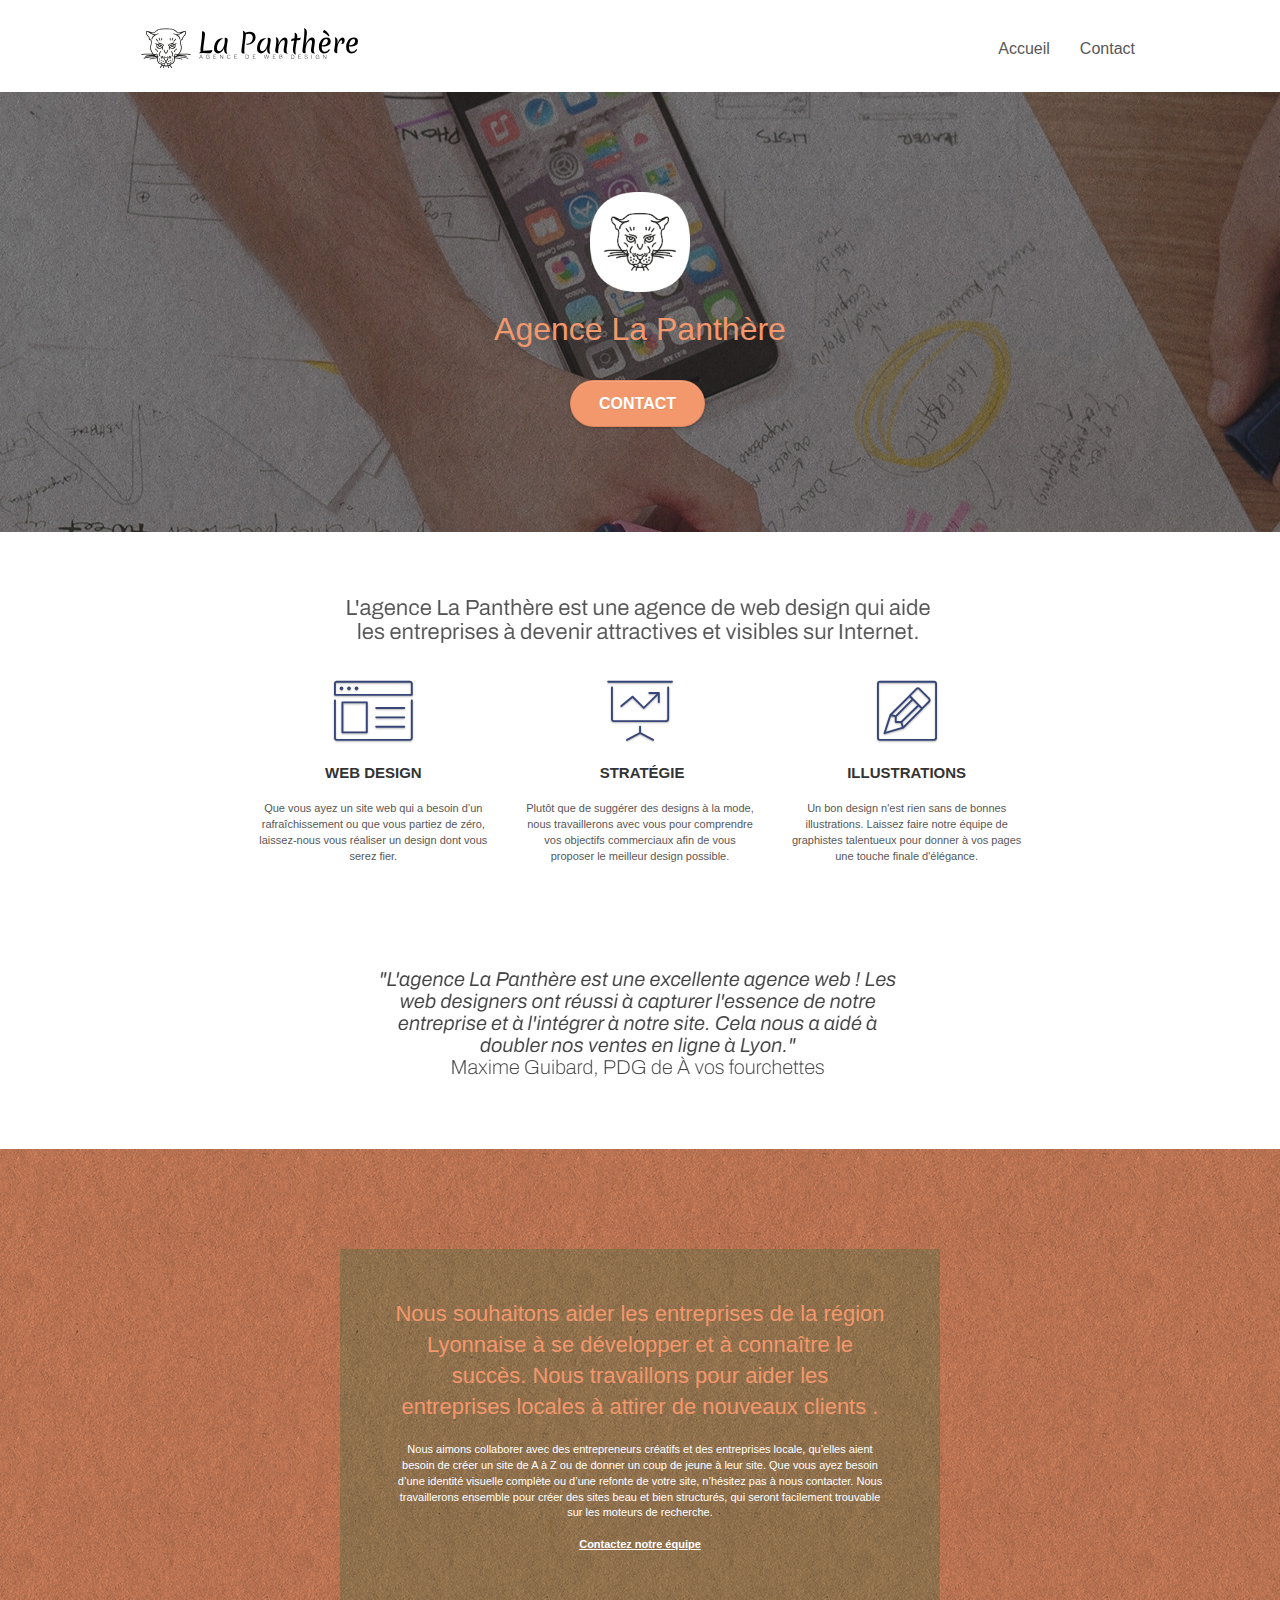
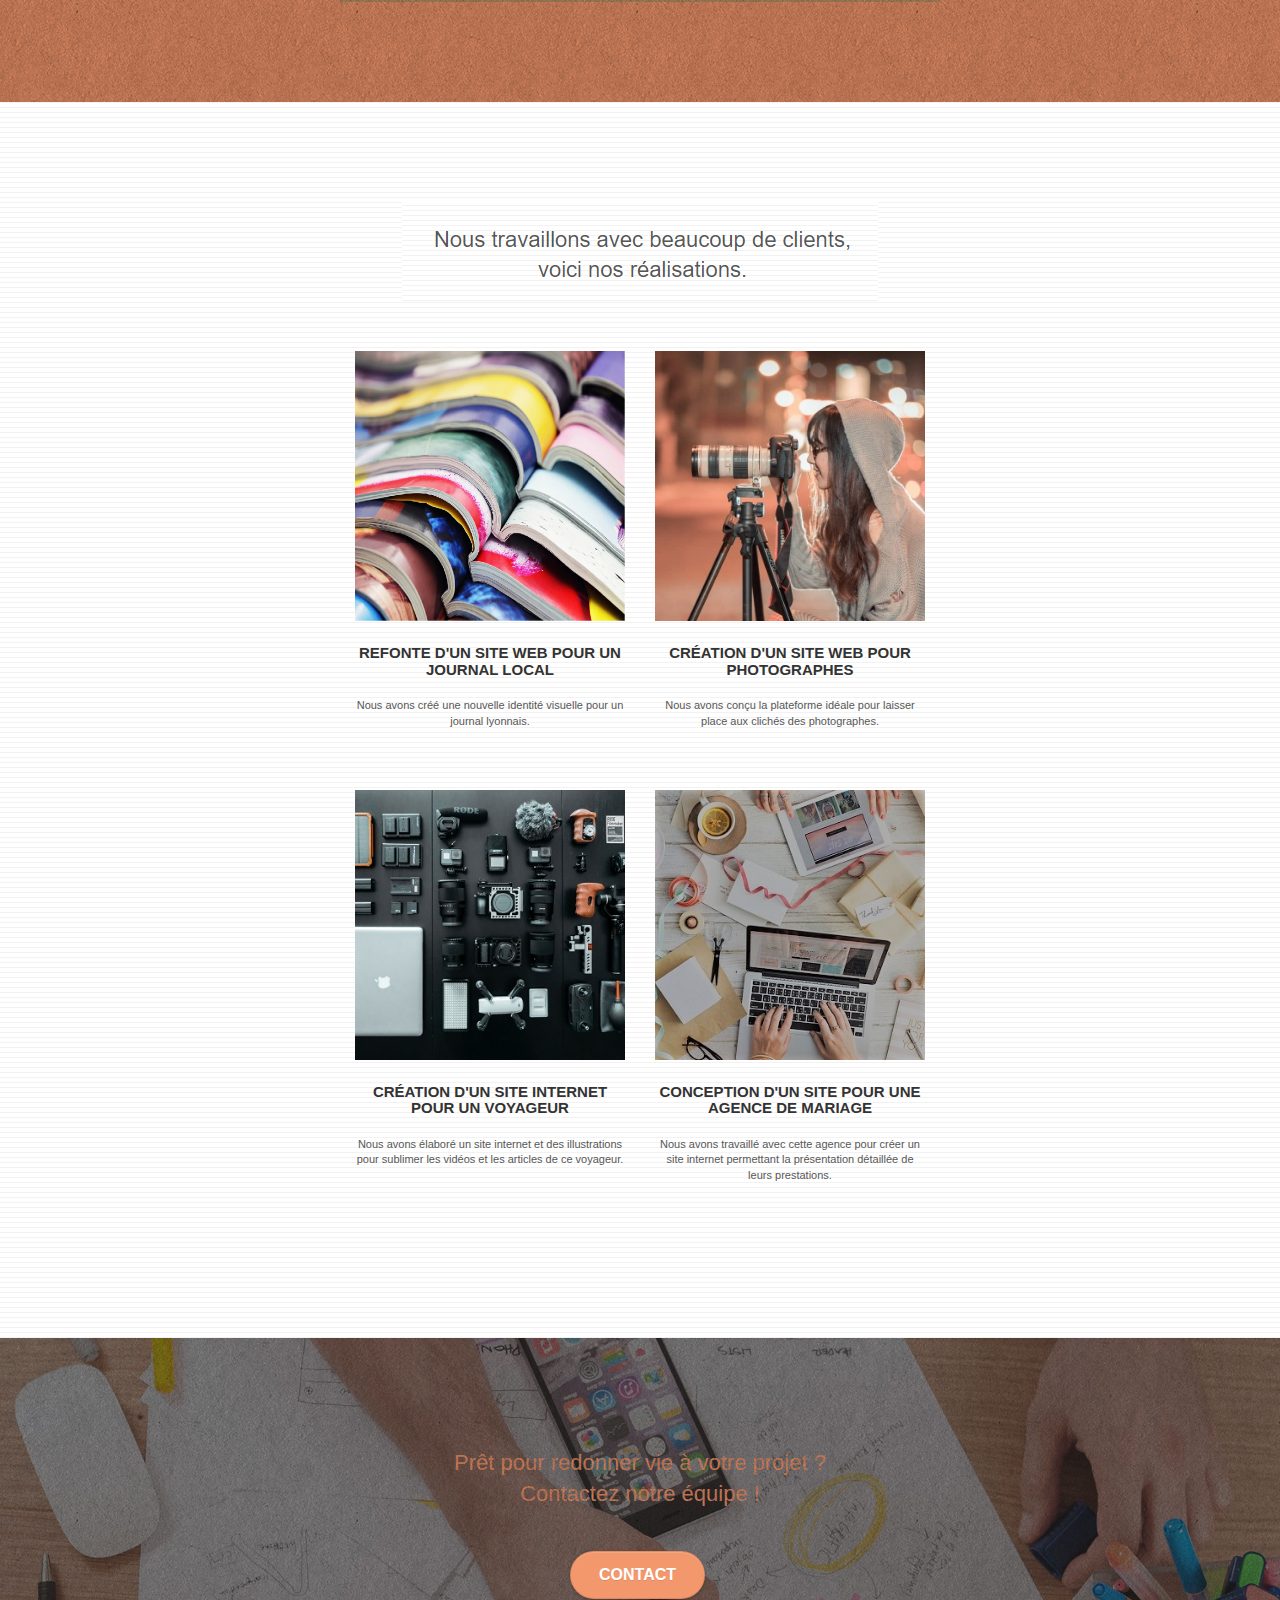
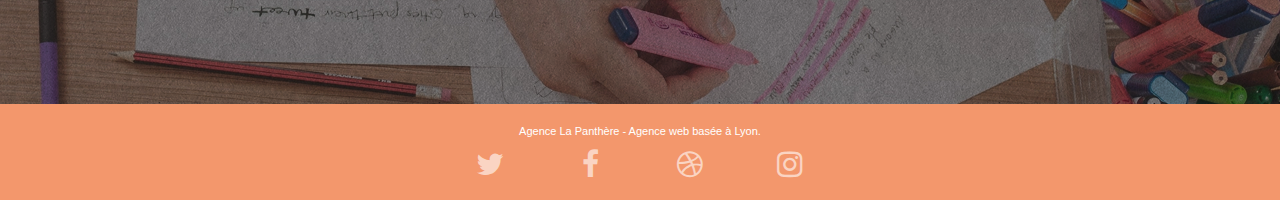
==== index.html @ 6e057560 "modification description des images" ====
<!doctype html>
<html lang="fr">
<head>
    <meta charset="utf-8">
    <meta name="description" content="La Panthère - Agence web design">
    <meta name="viewport" content="width=device-width, initial-scale=1.0, viewport-fit=cover">
    <link rel="shortcut icon" type="image/png" href="favicon.jpg">
    
	<link rel="stylesheet" type="text/css" href="./css/bootstrap.css">
	<link rel="stylesheet" type="text/css" href="style.css">
	<link rel="stylesheet" type="text/css" href="./css/font-awesome.css">
	<link rel="stylesheet" type="text/css" href="./css/et-line.css">
	
    
	<script src="./js/jquery-2.1.0.js"></script>
	<script src="./js/bootstrap.js"></script>
	<script src="./js/blocs.js"></script>
	<script src="./js/jquery.touchSwipe.js" defer></script>
	<script src="./js/gmaps.js"></script>

    <title>La Panthère</title>

    
<!-- Analytics -->
<meta name="google-site-verification" content="qPGaTApf_vykGHBggyixFGmGZFkZ1mW9RY3mdqtDeWs" />
<!-- Analytics END -->
    
</head>
<body>
<!-- Principal conteneur -->
<div class="page-container">
    
<!-- bloc-0 -->
<div class="bloc bgc-white l-bloc " id="bloc-0">
	<div class="container bloc-sm">

		<nav class="navbar row">
			<div class="navbar-header">
				<a class="navbar-brand" href="index.html"><img src="img/agence-la-panthere-monochrome.svg" alt="logo de l'agence" height="40" /></a>
				<button id="nav-toggle" type="button" class="ui-navbar-toggle navbar-toggle" data-toggle="collapse" data-target=".navbar-1">
					<span class="sr-only">Toggle navigation</span><span class="icon-bar"></span><span class="icon-bar"></span><span class="icon-bar"></span>
				</button>
			</div>
			<div class="collapse navbar-collapse navbar-1 special-dropdown-nav">
				<ul class="site-navigation nav navbar-nav">
					<li>
						<a href="index.html">Accueil</a>
					</li>
					<li>
						<a href="page2.html">Contact</a>
					</li>
				</ul>
			</div>
		</nav>
	</div>
</div>
<!-- bloc-0 END -->

<!-- bloc-1-presentation -->
<div class="bloc bgc-dark-slate-blue bg-banniere d-bloc bg-t-edge bloc-bg-texture texture-paper b-parallax" id="bloc-1-hero">
	<div class="container bloc-lg">
		<div class="row tight-width-whitespace">
			<div class="col-sm-12">
				<img src="img/logo.png" class="center-block image-resize-mode" width="100" alt="logo de l'entreprise" />
				<h1 class="text-center hero-bloc-text tc-white ">
					Agence La Panthère
				</h1>
				<div class="text-center">
					<a href="page2.html" class="btn btn-lg btn-clean btn-rd cta-hero btn-atomic-tangerine" id="cta-hero">Contact</a>
				</div>
			</div>
		</div>
	</div>
</div>
<!-- bloc-1-presentation END -->

<!-- bloc-2-services -->
<div class="bloc bgc-white l-bloc" id="bloc-2-services">
	<div class="container bloc-md">
		<div class="row">
			<div class="col-sm-12 text-center">
				<img alt="titre de l'entreprise" src="img/title.png" />
			</div>
		</div>
		<div class="row voffset-lg med-width-whitespace">
			<div class="col-sm-4">
				<div class="text-center">
					<span class="et-icon-browser sm-shadow icon-dark-slate-blue icons icon-lg"></span>
				</div>
				<h3 class="mg-md text-center">
					Web design
				</h3>
				<p class="text-center ">
					Que vous ayez un site web qui a besoin d&rsquo;un rafraîchissement ou que vous partiez de zéro, laissez-nous vous réaliser un design dont vous serez fier.
				</p>
			</div>
			<div class="col-sm-4">
				<div class="text-center">
					<span class="et-icon-presentation sm-shadow icon-dark-slate-blue icons icon-lg"></span>
				</div>
				<h3 class="mg-md text-center">
					&nbsp;Stratégie
				</h3>
				<p class="text-center ">
					Plutôt que de suggérer des designs à la mode, nous travaillerons avec vous pour comprendre vos objectifs commerciaux afin de vous proposer le meilleur design possible.<br>
				</p>
			</div>
			<div class="col-sm-4">
				<div class="text-center">
					<span class="et-icon-edit sm-shadow icon-dark-slate-blue icons icon-lg"></span>
				</div>
				<h3 class="mg-md text-center">
					Illustrations
				</h3>
				<p class="text-center ">
					Un bon design n'est rien sans de bonnes illustrations. Laissez faire notre équipe de graphistes talentueux pour donner à vos pages une touche finale d'élégance.
				</p>
			</div>
		</div>
		<div class="row voffset-lg voffset">
			<div class="col-xs-12 col-md-8 col-md-offset-2 text-center">
				<img alt="une citation qui décrit la boite" src="img/citation.png" />

			</div>
		</div>
	</div>
</div>
<!-- bloc-2-services END -->

<!-- bloc-3-what-i-do -->
<div class="bloc tc-white bgc-atomic-tangerine bg-presentation d-bloc bloc-bg-texture texture-paper b-parallax" id="bloc-3-what-i-do">
	<div class="container bloc-lg">
		<div class="row tight-width-whitespace black-background">
			<div class="col-sm-12">
				<h2 class="mg-md text-center tc-white">
					Nous souhaitons aider les entreprises de la région Lyonnaise à se développer et à connaître le succès. Nous travaillons pour aider les entreprises locales à attirer de nouveaux clients .<br>
				</h2>
				<p class="text-center white">
					Nous aimons collaborer avec des entrepreneurs créatifs et des entreprises locale, qu’elles aient besoin de créer un site de A à Z ou de donner un coup de jeune à leur site. Que vous ayez besoin d’une identité visuelle complète ou d’une refonte de votre site, n’hésitez pas à nous contacter. Nous travaillerons ensemble pour créer des sites beau et bien structurés, qui seront facilement trouvable sur les moteurs de recherche. <br><br><a class="ltc-white bold-link" href="page2.html">Contactez notre équipe</a><br>
				</p>
			</div>
		</div>
	</div>
</div>
<!-- bloc-3-what-i-do END -->

<!-- bloc-4-portfolio -->
<div class="bloc bgc-white bg-lines-h2-bg bg-repeat l-bloc" id="bloc-4-portfolio">
	<div class="container bloc-lg">
		<div class="row">
			<div class="col-sm-12 text-center">
				<img alt="agence web, agence web paris, web design paris, stratégie web" src="img/title2.png" />
			</div>
		</div>
		<div class="row tight-width-whitespace portfolio-row">
			<div class="col-sm-6">
				<a href="#" data-lightbox="img/1.webp" data-gallery-id="gallery-1" data-caption="Refonte d'un site web pour un journal local" data-frame="snapshot-lb"><img src="img/1.webp" alt="refonte site web pour un journal" class="img-responsive portfolio-thumb" /></a>
				<h3 class="mg-md text-center">
					Refonte d'un site web pour un journal local
				</h3>
				<p class="text-center">
					Nous avons créé une nouvelle identité visuelle pour un journal lyonnais.
				</p>
			</div>
			<div class="col-sm-6">
				<a href="#" data-lightbox="img/2.webp" data-gallery-id="gallery-1" data-caption="Création d'un site web pour photographes" data-frame="snapshot-lb"><img src="img/2.webp" class="img-responsive portfolio-thumb" alt="Création d'un site web pour photographes" /></a>
				<h3 class="mg-md text-center">
					Création d'un site web pour photographes
				</h3>
				<p class="text-center">
					Nous avons conçu la plateforme idéale pour laisser place aux clichés des photographes.
				</p>
			</div>
		</div>
		<div class="row tight-width-whitespace portfolio-row">
			<div class="col-sm-6">
				<a href="#" data-lightbox="img/3.webp" data-gallery-id="gallery-1" data-caption="Création d'un site internet pour un voyageur" data-frame="snapshot-lb"><img src="img/3.webp" class="img-responsive portfolio-thumb" alt="Création d'un site web pour voyageur"/></a>
				<h3 class="mg-md text-center">
					Création d'un site internet pour un voyageur
				</h3>
				<p class="text-center">
					Nous avons élaboré un site internet et des illustrations pour sublimer les vidéos et les articles de ce voyageur.
				</p>
			</div>
			<div class="col-sm-6">
				<a href="#" data-lightbox="img/4.webp" data-gallery-id="gallery-1" data-caption="Conception d'un site pour une agence de mariage" data-frame="snapshot-lb"><img src="img/4.webp" class="img-responsive portfolio-thumb" alt="Création d'un site web pour agence de mariage" /></a>
				<h3 class="mg-md text-center">
					Conception d'un site pour une agence de mariage
				</h3>
				<p class="text-center">
					Nous avons travaillé avec cette agence pour créer un site internet permettant la présentation détaillée de leurs prestations.
				</p>
			</div>
		</div>
	</div>
</div>
<!-- bloc-4-portfolio END -->

<!-- bloc-5-cta -->
<div class="bloc bgc-dark-slate-blue bg-banniere d-bloc bloc-bg-texture texture-paper" id="bloc-5-cta">
	<div class="container bloc-lg">
		<div class="row">
			<h2 class="mg-md text-center tc-white">
				Prêt pour redonner vie à votre projet ?<br>Contactez notre équipe !
			</h2>
			<div class="col-sm-12 text-center">
				<a href="page2.html" class="btn btn-atomic-tangerine btn-clean btn-rd btn-lg cta-hero">Contact</a>
			</div>
		</div>
	</div>
</div>
<!-- bloc-5-cta END -->

<!-- Footer - bloc-8 -->
<div class="bloc bgc-atomic-tangerine d-bloc" id="bloc-8">
	<div class="container bloc-sm">
		<div class="row">
			<div class="col-sm-12">
				<p class="text-center white">
					Agence La Panthère - Agence web basée à Lyon.<br>
				</p>
				<div class="row row-no-gutters social">
					<div class="col-sm-3">
						<div class="text-center">
							<a class="social" href="https://www.twitter.com"><span class="fa fa-twitter icon-md"></span></a>
						</div>
					</div>
					<div class="col-sm-3">
						<div class="text-center">
							<a class="social" href="https://www.facebook.com/"><span class="fa fa-facebook icon-md"></span></a>
						</div>
					</div>
					<div class="col-sm-3">
						<div class="text-center">
							<a class="social" href="https://dribbble.com/"><span class="fa fa-dribbble icon-md"></span></a>
						</div>
					</div>
					<div class="col-sm-3">
						<div class="text-center">
							<a class="social" href="https://www.instagram.com/"><span class="fa fa-instagram icon-md"></span></a>
						</div>
					</div>
				</div>
			</div>
		</div>
	</div>
</div>
<!-- Footer - bloc-8 END -->

</div>
<!-- Principal conteneur END -->
    

</body>
</html>
---- style.css ----
body {
    margin: 0;
    padding: 0;
    background: #FFF;
    overflow-x: hidden;
    -webkit-font-smoothing: antialiased;
    -moz-osx-font-smoothing: grayscale;
}

a,
button {
    transition: all .3s ease-in-out;
    outline: none!important;
}

a:hover {
    text-decoration: none;
    cursor: pointer;
}

#page-loading-blocs-notifaction {
    position: fixed;
    top: 0;
    bottom: 0;
    width: 100%;
    z-index: 100000;
    background: #FFFFFF url("img/pageload-spinner.gif") no-repeat center center;
}

.bloc {
    width: 100%;
    clear: both;
    background: 50% 50% no-repeat;
    padding: 0 50px;
    -webkit-background-size: cover;
    -moz-background-size: cover;
    -o-background-size: cover;
    background-size: cover;
    position: relative;
}

.bloc .container {
    padding-left: 0;
    padding-right: 0;
}

.bloc-lg {
    padding: 100px 50px;
}

.bloc-md {
    padding: 50px;
}

.bloc-sm {
    padding: 20px 50px;
}

.bg-center,
.bg-l-edge,
.bg-r-edge,
.bg-t-edge,
.bg-b-edge,
.bg-tl-edge,
.bg-bl-edge,
.bg-tr-edge,
.bg-br-edge,
.bg-repeat {
    -webkit-background-size: auto!important;
    -moz-background-size: auto!important;
    -o-background-size: auto!important;
    background-size: auto!important;
}

.bg-repeat {
    background: repeat;
}

.bg-t-edge {
    background: top no-repeat;
}

.bloc-bg-texture::before {
    content: "";
    background-size: 2px 2px;
    position: absolute;
    top: 0;
    bottom: 0;
    left: 0;
    right: 0;
}

.texture-paper::before {
    background: url("img/texture-paper.png");
    background-size: 280px 280px;
}

.b-parallax {
    background-attachment: fixed;
}

.d-bloc {
    color: rgba(255, 255, 255, .7);
}

.d-bloc button:hover {
    color: rgba(255, 255, 255, .9);
}

.d-bloc .icon-round,
.d-bloc .icon-square,
.d-bloc .icon-rounded,
.d-bloc .icon-semi-rounded-a,
.d-bloc .icon-semi-rounded-b {
    border-color: rgba(255, 255, 255, .9);
}

.d-bloc .divider-h span {
    border-color: rgba(255, 255, 255, .2);
}

.d-bloc .a-btn,
.d-bloc .navbar a,
.d-bloc .navbar-brand,
.d-bloc a .icon-sm,
.d-bloc a .icon-md,
.d-bloc a .icon-lg,
.d-bloc a .icon-xl,
.d-bloc h1 a,
.d-bloc h2 a,
.d-bloc h3 a,
.d-bloc h4 a,
.d-bloc h5 a,
.d-bloc h6 a,
.d-bloc p a {
    color: rgba(255, 255, 255, .6);
}

.d-bloc .a-btn:hover,
.d-bloc .navbar a:hover,
.d-bloc .navbar-brand:hover,
.d-bloc a:hover .icon-sm,
.d-bloc a:hover .icon-md,
.d-bloc a:hover .icon-lg,
.d-bloc a:hover .icon-xl,
.d-bloc h1 a:hover,
.d-bloc h2 a:hover,
.d-bloc h3 a:hover,
.d-bloc h4 a:hover,
.d-bloc h5 a:hover,
.d-bloc h6 a:hover,
.d-bloc p a:hover {
    color: rgba(255, 255, 255, 1);
}

.d-bloc .navbar-toggle .icon-bar {
    background: rgba(255, 255, 255, 1);
}

.d-bloc .btn-wire,
.d-bloc .btn-wire:hover {
    color: rgba(255, 255, 255, 1);
    border-color: rgba(255, 255, 255, 1);
}

.d-bloc .panel {
    color: rgba(0, 0, 0, .5);
}

.d-bloc .panel button:hover {
    color: rgba(0, 0, 0, .7);
}

.d-bloc .panel icon {
    border-color: rgba(0, 0, 0, .7);
}

.d-bloc .panel .divider-h span {
    border-color: rgba(0, 0, 0, .1);
}

.d-bloc .panel .a-btn {
    color: rgba(0, 0, 0, .6);
}

.d-bloc .panel .a-btn:hover {
    color: rgba(0, 0, 0, 1);
}

.d-bloc .panel .btn-wire,
.d-bloc .panel .btn-wire:hover {
    color: rgba(0, 0, 0, .7);
    border-color: rgba(0, 0, 0, .3);
}

.d-bloc .panel,
.l-bloc {
    color: rgba(0, 0, 0, .5);
}

.d-bloc .panel button:hover,
.l-bloc button:hover {
    color: rgba(0, 0, 0, .7);
}

.l-bloc .icon-round,
.l-bloc .icon-square,
.l-bloc .icon-rounded,
.l-bloc .icon-semi-rounded-a,
.l-bloc .icon-semi-rounded-b {
    border-color: rgba(0, 0, 0, .7);
}

.d-bloc .panel .divider-h span,
.l-bloc .divider-h span {
    border-color: rgba(0, 0, 0, .1);
}

.d-bloc .panel .a-btn,
.l-bloc .a-btn,
.l-bloc .navbar a,
.l-bloc .navbar-brand,
.l-bloc a .icon-sm,
.l-bloc a .icon-md,
.l-bloc a .icon-lg,
.l-bloc a .icon-xl,
.l-bloc h1 a,
.l-bloc h2 a,
.l-bloc h3 a,
.l-bloc h4 a,
.l-bloc h5 a,
.l-bloc h6 a,
.l-bloc p a {
    color: rgba(0, 0, 0, .6);
}

.d-bloc .panel .a-btn:hover,
.l-bloc .a-btn:hover,
.l-bloc .navbar a:hover,
.l-bloc .navbar-brand:hover,
.l-bloc a:hover .icon-sm,
.l-bloc a:hover .icon-md,
.l-bloc a:hover .icon-lg,
.l-bloc a:hover .icon-xl,
.l-bloc h1 a:hover,
.l-bloc h2 a:hover,
.l-bloc h3 a:hover,
.l-bloc h4 a:hover,
.l-bloc h5 a:hover,
.l-bloc h6 a:hover,
.l-bloc p a:hover {
    color: rgba(0, 0, 0, 1);
}

.l-bloc .navbar-toggle .icon-bar {
    color: rgba(0, 0, 0, .6);
}

.d-bloc .panel .btn-wire,
.d-bloc .panel .btn-wire:hover,
.l-bloc .btn-wire,
.l-bloc .btn-wire:hover {
    color: rgba(0, 0, 0, .7);
    border-color: rgba(0, 0, 0, .3);
}

.voffset {
    margin-top: 30px;
}

.voffset-lg {
    margin-top: 80px;
}

.row-no-gutters {
    margin-right: 0;
    margin-left: 0;
}

.row.row-no-gutters > [class^="col-"],
.row.row-no-gutters > [class*=" col-"] {
    padding-right: 0;
    padding-left: 0;
}

#bloc-1-hero h1 {
    font-size: 32px;
}

.navbar {
    margin-bottom: 0;
    z-index: 1;
}

.navbar-brand {
    height: auto;
    padding: 3px 15px;
    font-size: 25px;
    font-weight: normal;
    font-weight: 600;
    line-height: 44px;
}

.navbar-brand img {
    max-height: 200px;
    margin: 0 5px 0 0;
    display: inline;
}

.navbar-brand img[src$=svg] {
    min-width: 100px;
}

.nav-center .navbar-brand img {
    margin: 0;
}

.navbar .nav {
    padding-top: 2px;
    margin-right: -16px;
    float: right;
    z-index: 1;
}

.nav > li {
    float: left;
    margin-top: 4px;
    font-size: 16px;
}

.navbar-nav .open .dropdown-menu > li > a {
    text-align: inherit;
}

.nav > li a:hover,
.nav > li a:focus {
    background: transparent;
}

.navbar-toggle {
    margin: 10px 10px 0 0;
    border: 0px;
}

.navbar-toggle:hover {
    background: transparent!important;
}

.navbar-toggle .icon-bar {
    background-color: rgba(0, 0, 0, .5);
    width: 26px;
}

.nav-invert .navbar .nav {
    float: left;
}

.nav-invert .navbar-header,
.nav-invert .navbar-brand {
    float: right;
    position: relative;
    z-index: 2;
}

@media (min-width: 768px) {
    .site-navigation {
        position: absolute;
        top: 50%;
        right: 20px;
        transform: translate(0, -50%);
        -webkit-transform: translateY(-50%);
    }
    .nav > li .dropdown-menu a,
    .nav > li .dropdown-menu a:hover {
        color: #484848;
    }
    .nav-invert .site-navigation {
        left: 0;
        right: 0;
    }
    .nav-center {
        text-align: center;
    }
    .nav-center .navbar-header {
        width: 100%;
    }
    .nav-center .navbar-header,
    .nav-center .navbar-brand,
    .nav-center .nav > li {
        float: none;
        display: inline-block;
    }
    .nav-center .site-navigation {
        position: relative;
        width: 100%;
        right: 0;
        margin-right: 0px;
        margin-top: 20px;
    }
    .nav-center.mini-nav .navbar-toggle {
        float: none;
        margin: 10px auto 0;
    }
}

.nav > li > .dropdown a {
    background: none!important;
    display: block;
    padding: 14px 15px;
}

nav .caret {
    margin: 0 5px;
}

.dropdown-menu .dropdown-menu {
    top: -8px;
    left: 100%;
}

.dropdown-menu .dropmenu-flow-right {
    top: 100%;
    left: 0;
    margin-left: -1px;
    border-top-left-radius: 0;
    border-top-right-radius: 0;
}

.dropdown-menu .dropdown span {
    border: 4px solid black;
    border-top-color: transparent;
    border-right-color: transparent;
    border-bottom-color: transparent;
    margin: 6px -5px 0 0!important;
    float: right;
}

.mg-md {
    margin-top: 10px;
    margin-bottom: 20px;
}

.mg-lg {
    margin-top: 10px;
    margin-bottom: 40px;
}

.btn {
    margin: 0 5px 5px 0;
}

.btn.pull-right {
    margin: 0 0 5px 5px;
}

.btn-d,
.btn-d:hover,
.btn-d:focus {
    color: #FFF;
    background: rgba(0, 0, 0, .3);
}

button {
    outline: none!important;
}

.btn-rd {
    border-radius: 40px;
}

.btn-clean {
    border: 1px solid rgba(0, 0, 0, .08);
    border-bottom-color: rgba(0, 0, 0, .1);
    text-shadow: 0 1px 0 rgba(0, 0, 1, .1);
    box-shadow: 0 1px 3px rgba(0, 0, 1, .25), inset 0 1px 0 0 rgba(255, 255, 255, .15);
}

.icon-md {
    font-size: 30px!important;
}

.icon-lg {
    font-size: 60px!important;
}

.sm-shadow {
    text-shadow: 0 1px 2px rgba(0, 0, 0, .3);
}

.panel-sq,
.panel-sq .panel-heading,
.panel-sq .panel-footer {
    border-radius: 0;
}

.panel-rd {
    border-radius: 30px;
}

.panel-rd .panel-heading {
    border-radius: 29px 29px 0 0;
}

.panel-rd .panel-footer {
    border-radius: 0 0 29px 29px;
}

.form-control {
    border-color: rgba(0, 0, 0, .1);
    box-shadow: none;
}

.scrollToTop {
    width: 40px;
    height: 40px;
    position: fixed;
    bottom: 20px;
    right: 20px;
    opacity: 0;
    z-index: 500;
    transition: all .3s ease-in-out;
}

.scrollToTop span {
    margin-top: 6px;
}

.showScrollTop {
    font-size: 14px;
    opacity: 1;
}

a[data-lightbox] {
    position: relative;
    display: block;
    text-align: center;
}

a[data-lightbox]:hover::before {
    content: "+";
    font-family: "HelveticaNeue-Light", "Helvetica Neue Light", "Helvetica Neue", Helvetica, Arial;
    font-size: 32px;
    width: 50px;
    height: 50px;
    margin-left: -25px;
    border-radius: 50%;
    background: rgba(0, 0, 0, .6);
    color: #FFF;
    font-weight: 100;
    z-index: 1;
    position: absolute;
    top: 50%;
    transform: translateY(-50%);
    -webkit-transform: translateY(-50%);
}

a[data-lightbox]:hover img {
    opacity: 0.6;
    -webkit-animation-fill-mode: none;
    animation-fill-mode: none;
}

#lightbox-modal {
    display: flex;
    align-items: center;
}

#lightbox-modal .modal-dialog {
    width: 90%;
    max-width: 900px;
    margin: 0 auto 0;
}

#lightbox-modal .modal-dialog img {
    max-height: 90vh;
    margin: 0 auto;
}

.lightbox-caption {
    padding: 20px;
    color: #FFF;
    background: rgba(0, 0, 0, .5);
    position: absolute;
    left: 15px;
    right: 15px;
    bottom: 5px;
}

.close-lightbox {
    color: #FFF;
    font-size: 30px;
    position: absolute;
    top: 20px;
    right: 20px;
    z-index: 20;
    background: rgba(0, 0, 0, .5);
    border: none;
    line-height: 30px;
    padding: 0 9px 5px;
    opacity: 0.3;
}

.close-lightbox:hover,
.next-lightbox:hover,
.prev-lightbox:hover {
    opacity: 1.0;
    color: #FFF;
}

.next-lightbox,
.prev-lightbox {
    font-size: 20px;
    color: rgba(255, 255, 255, .9);
    background: rgba(0, 0, 0, .5);
    transition: all .2s ease-in-out;
    position: absolute;
    top: 45%;
    z-index: 1;
    opacity: 0.4;
}

.next-lightbox {
    padding: 6px 8px 1px 13px;
    right: 25px;
}

.prev-lightbox {
    padding: 6px 13px 1px 10px;
    left: 25px;
}

.snapshot-lb .modal-body {
    padding-bottom: 45px;
}

.snapshot-lb .lightbox-caption {
    padding: 0;
    color: rgba(0, 0, 0, .5);
    background: none;
}

h1,
h2,
h3,
h4,
h5,
h6,
p,
label,
.btn,
a {
    font-family: "helvetica";
    font-weight: 400;
    color: #575757!important;
}

.container {
    max-width: 1000px;
}

.hero-bloc-text {
    font-size: 38px;
}

.hero-bloc-text-sub {
    font-size: 36px;
}

.statement-bloc-text {
    line-height: 26px;
    font-style: italic;
    font-size: 20px;
    text-align: center;
    font-weight: lighter;
    max-width: 520px;
    margin: auto auto auto auto;
}

p {
    font-size: 11px;
}

.tight-width-whitespace {
    max-width: 600px;
    margin: auto auto auto auto;
}

.h1 {
    font-size: 20px;
    font-family: "Open Sans";
}

.cta-hero {
    margin-top: 22px;
    color: #FFFFFF!important;
    text-transform: uppercase;
    padding: 12px 28px 12px 28px;
    font-size: 16px;
    font-weight: 700;
}

.social {
    max-width: 400px;
    margin: auto auto auto auto;
}

h2 {
    font-size: 22px;
    line-height: 1.4em;
}

h3 {
    font-size: 15px;
    text-transform: uppercase;
    font-weight: 700;
    color: #333333!important;
}

.med-width-whitespace {
    max-width: 800px;
    margin: auto auto auto auto;
    box-shadow: 0px 0px 0px #000000;
}

h1 {
    color: #333333!important;
}

h4 {
    color: #333333!important;
}

.icons {
    margin-bottom: 14px;
    margin-top: 24px;
}

.white {
    color: #FFFFFF!important;
}

.portfolio-thumb {
    margin-bottom: 24px;
}

.portfolio-row {
    margin-bottom: 44px;
    margin-top: 50px;
}

.avatar {
    box-shadow: 0px 4px 9px rgba(0, 0, 0, 0.3);
}

.black-background {
    background-color: rgba(165, 147, 99, 0.7);
    padding: 40px 40px 40px 40px;
}

.bold-link {
    font-weight: 900;
    text-decoration: underline!important;
}

.bgc-white {
    background-color: #FFFFFF;
}

.bgc-dark-slate-blue {
    background-color: #364577;
}

.bgc-atomic-tangerine {
    background-color: #F3976C;
}

.tc-white {
    color: #F3976C!important;
}

.btn-atomic-tangerine {
    background: #F3976C;
    color: #FFFFFF!important;
}

.btn-atomic-tangerine:hover {
    background: #c27956!important;
    color: #FFFFFF!important;
}

.ltc-white {
    color: #FFFFFF!important;
}

.ltc-white:hover {
    color: #cccccc!important;
}

.ltc-atomic-tangerine {
    color: #F3976C!important;
}

.ltc-atomic-tangerine:hover {
    color: #c27956!important;
}

.icon-dark-slate-blue {
    color: #364577!important;
    border-color: #364577!important;
}

.bg-dots-bg {
    background-image: url("img/dots-bg.png");
}

.bg-lines-h2-bg {
    background-image: url("img/lines-h2-bg.png");
}

.bg-banniere {
    background-image: url("img/agence-la-panthere.webp");
}

.bg-presentation {
    background-image: url("img/image-de-presentation.webp");
}

@media (max-width: 1024px) {
    .bloc {
        padding-left: 20px;
        padding-right: 20px;
    }
    .bloc.full-width-bloc,
    .bloc-tile-2.full-width-bloc .container,
    .bloc-tile-3.full-width-bloc .container,
    .bloc-tile-4.full-width-bloc .container {
        padding-left: 0;
        padding-right: 0;
    }
}

@media (max-width: 992px) and (min-width: 768px) {
    .navbar .nav {
        max-width: 80%
    }
    .nav-center.navbar .nav {
        max-width: 100%
    }
}

@media only screen and (min-device-width: 768px) and (max-device-width: 1024px) and (orientation: landscape) {
    .b-parallax {
        background-attachment: scroll;
    }
}

@media only screen and (min-device-width: 1024px) and (max-device-width: 1366px) and (-webkit-min-device-pixel-ratio: 1.5) {
    .b-parallax {
        background-attachment: scroll;
    }
}

@media (max-width: 991px) {
    .container {
        width: 100%;
    }
    .b-parallax {
        background-attachment: scroll;
    }
    .page-container,
    #hero-bloc {
        overflow-x: hidden;
        position: relative;
    }
    .bloc {
        padding-left: constant(safe-area-inset-left);
        padding-right: constant(safe-area-inset-right);
    }
    .bloc-group,
    .bloc-group .bloc {
        display: block;
        width: 100%;
    }
    .bloc-fill-screen .fill-bloc-top-edge,
    .bloc-fill-screen .fill-bloc-bottom-edge {
        padding: 0 20px;
        padding-left: constant(safe-area-inset-left);
        padding-right: constant(safe-area-inset-right);
    }
}

@media (max-width: 767px) {
    .page-container {
        overflow-x: hidden;
        position: relative;
    }
    h1,
    h2,
    h3,
    h4,
    h5,
    h6,
    p,
    #disqus_thread {
        padding-left: 10px!important;
        padding-right: 10px!important;
    }
    .b-parallax {
        background-attachment: scroll;
    }
    .navbar .nav {
        padding-top: 0;
        border-top: 1px solid rgba(0, 0, 0, .2);
        float: none!important;
    }
    .navbar.row {
        margin-left: 0;
        margin-right: 0;
    }
    .site-navigation {
        position: inherit;
        transform: none;
        -webkit-transform: none;
        -ms-transform: none;
    }
    .nav > li {
        margin-top: 0;
        border-bottom: 1px solid rgba(0, 0, 0, .1);
        background: rgba(0, 0, 0, .05);
        text-align: left;
        padding-left: 15px;
        width: 100%;
    }
    .nav > li:hover {
        background: rgba(0, 0, 0, .08);
    }
    .dropdown .dropdown a .caret {
        float: none;
        margin: 5px 0 0 10px!important;
        border: 4px solid black;
        border-bottom-color: transparent;
        border-right-color: transparent;
        border-left-color: transparent;
    }
    #hero-bloc .navbar .nav {
        background: rgba(0, 0, 0, .8);
    }
    #hero-bloc .navbar .nav a {
        color: rgba(255, 255, 255, .6);
    }
    .hero {
        padding: 50px 0;
    }
    .hero-nav {
        left: -1px;
        right: -1px;
    }
    .navbar-collapse {
        padding: 0;
        overflow-x: hidden;
        -webkit-box-shadow: none;
        box-shadow: none;
    }
    .navbar-brand img {
        max-height: 40px;
        width: auto;
    }
    .nav-invert .navbar-header {
        float: none;
        width: 100%;
    }
    .nav-invert .navbar-toggle {
        float: left;
        margin-left: 10px;
    }
    .bloc {
        padding-left: 0;
        padding-right: 0;
    }
    .bloc-xxl,
    .bloc-xl,
    .bloc-lg {
        padding: 40px 0;
    }
    .bloc-sm,
    .bloc-md {
        padding-left: 0;
        padding-right: 0;
    }
    .bloc-tile-2 .container,
    .bloc-tile-3 .container,
    .bloc-tile-4 .container,
    .bloc-fill-screen .fill-bloc-top-edge,
    .bloc-fill-screen .fill-bloc-bottom-edge {
        padding-left: 0;
        padding-right: 0;
    }
    .a-block {
        padding: 0 10px;
    }
    .btn-dwn {
        display: none;
    }
    .voffset {
        margin-top: 5px;
    }
    .voffset-md {
        margin-top: 20px;
    }
    .voffset-lg {
        margin-top: 30px;
    }
    form {
        padding: 5px;
    }
    .close-lightbox {
        display: inline-block;
    }
    .blocsapp-device-iphone5 {
        background-size: 216px 425px;
        padding-top: 60px;
        width: 216px;
        height: 425px;
    }
    .blocsapp-device-iphone5 img {
        width: 180px;
        height: 320px;
    }
}

@media (max-width: 400px) {
    .bloc {
        padding-left: 0;
        padding-right: 0;
    }
}

@media (max-width: 767px) {
    .bloc-mob-center-text {
        text-align: center;
    }
}
---- css/et-line.css ----
@font-face {
    font-family: et-line;
    src: url(../fonts/et-line.eot);
    src: url(../fonts/et-line.eot?#iefix) format('embedded-opentype'), url(../fonts/et-line.woff) format('woff'), url(../fonts/et-line.ttf) format('truetype'), url(../fonts/et-line.svg#et-line) format('svg');
    font-weight: 400;
    font-style: normal
}

.et-icon-adjustments,
.et-icon-alarmclock,
.et-icon-anchor,
.et-icon-aperture,
.et-icon-attachment,
.et-icon-bargraph,
.et-icon-basket,
.et-icon-beaker,
.et-icon-bike,
.et-icon-book-open,
.et-icon-briefcase,
.et-icon-browser,
.et-icon-calendar,
.et-icon-camera,
.et-icon-caution,
.et-icon-chat,
.et-icon-circle-compass,
.et-icon-clipboard,
.et-icon-clock,
.et-icon-cloud,
.et-icon-compass,
.et-icon-desktop,
.et-icon-dial,
.et-icon-document,
.et-icon-documents,
.et-icon-download,
.et-icon-dribbble,
.et-icon-edit,
.et-icon-envelope,
.et-icon-expand,
.et-icon-facebook,
.et-icon-flag,
.et-icon-focus,
.et-icon-gears,
.et-icon-genius,
.et-icon-gift,
.et-icon-global,
.et-icon-globe,
.et-icon-googleplus,
.et-icon-grid,
.et-icon-happy,
.et-icon-hazardous,
.et-icon-heart,
.et-icon-hotairballoon,
.et-icon-hourglass,
.et-icon-key,
.et-icon-laptop,
.et-icon-layers,
.et-icon-lifesaver,
.et-icon-lightbulb,
.et-icon-linegraph,
.et-icon-linkedin,
.et-icon-lock,
.et-icon-magnifying-glass,
.et-icon-map,
.et-icon-map-pin,
.et-icon-megaphone,
.et-icon-mic,
.et-icon-mobile,
.et-icon-newspaper,
.et-icon-notebook,
.et-icon-paintbrush,
.et-icon-paperclip,
.et-icon-pencil,
.et-icon-phone,
.et-icon-picture,
.et-icon-pictures,
.et-icon-piechart,
.et-icon-presentation,
.et-icon-pricetags,
.et-icon-printer,
.et-icon-profile-female,
.et-icon-profile-male,
.et-icon-puzzle,
.et-icon-quote,
.et-icon-recycle,
.et-icon-refresh,
.et-icon-ribbon,
.et-icon-rss,
.et-icon-sad,
.et-icon-scissors,
.et-icon-scope,
.et-icon-search,
.et-icon-shield,
.et-icon-speedometer,
.et-icon-strategy,
.et-icon-streetsign,
.et-icon-tablet,
.et-icon-target,
.et-icon-telescope,
.et-icon-toolbox,
.et-icon-tools,
.et-icon-tools-2,
.et-icon-trophy,
.et-icon-tumblr,
.et-icon-twitter,
.et-icon-upload,
.et-icon-video,
.et-icon-wallet,
.et-icon-wine {
    font-family: et-line;
    speak: none;
    font-style: normal;
    font-weight: 400;
    font-variant: normal;
    text-transform: none;
    line-height: 1;
    -webkit-font-smoothing: antialiased;
    -moz-osx-font-smoothing: grayscale;
    display: inline-block
}

.et-icon-mobile:before {
    content: "\e000"
}

.et-icon-laptop:before {
    content: "\e001"
}

.et-icon-desktop:before {
    content: "\e002"
}

.et-icon-tablet:before {
    content: "\e003"
}

.et-icon-phone:before {
    content: "\e004"
}

.et-icon-document:before {
    content: "\e005"
}

.et-icon-documents:before {
    content: "\e006"
}

.et-icon-search:before {
    content: "\e007"
}

.et-icon-clipboard:before {
    content: "\e008"
}

.et-icon-newspaper:before {
    content: "\e009"
}

.et-icon-notebook:before {
    content: "\e00a"
}

.et-icon-book-open:before {
    content: "\e00b"
}

.et-icon-browser:before {
    content: "\e00c"
}

.et-icon-calendar:before {
    content: "\e00d"
}

.et-icon-presentation:before {
    content: "\e00e"
}

.et-icon-picture:before {
    content: "\e00f"
}

.et-icon-pictures:before {
    content: "\e010"
}

.et-icon-video:before {
    content: "\e011"
}

.et-icon-camera:before {
    content: "\e012"
}

.et-icon-printer:before {
    content: "\e013"
}

.et-icon-toolbox:before {
    content: "\e014"
}

.et-icon-briefcase:before {
    content: "\e015"
}

.et-icon-wallet:before {
    content: "\e016"
}

.et-icon-gift:before {
    content: "\e017"
}

.et-icon-bargraph:before {
    content: "\e018"
}

.et-icon-grid:before {
    content: "\e019"
}

.et-icon-expand:before {
    content: "\e01a"
}

.et-icon-focus:before {
    content: "\e01b"
}

.et-icon-edit:before {
    content: "\e01c"
}

.et-icon-adjustments:before {
    content: "\e01d"
}

.et-icon-ribbon:before {
    content: "\e01e"
}

.et-icon-hourglass:before {
    content: "\e01f"
}

.et-icon-lock:before {
    content: "\e020"
}

.et-icon-megaphone:before {
    content: "\e021"
}

.et-icon-shield:before {
    content: "\e022"
}

.et-icon-trophy:before {
    content: "\e023"
}

.et-icon-flag:before {
    content: "\e024"
}

.et-icon-map:before {
    content: "\e025"
}

.et-icon-puzzle:before {
    content: "\e026"
}

.et-icon-basket:before {
    content: "\e027"
}

.et-icon-envelope:before {
    content: "\e028"
}

.et-icon-streetsign:before {
    content: "\e029"
}

.et-icon-telescope:before {
    content: "\e02a"
}

.et-icon-gears:before {
    content: "\e02b"
}

.et-icon-key:before {
    content: "\e02c"
}

.et-icon-paperclip:before {
    content: "\e02d"
}

.et-icon-attachment:before {
    content: "\e02e"
}

.et-icon-pricetags:before {
    content: "\e02f"
}

.et-icon-lightbulb:before {
    content: "\e030"
}

.et-icon-layers:before {
    content: "\e031"
}

.et-icon-pencil:before {
    content: "\e032"
}

.et-icon-tools:before {
    content: "\e033"
}

.et-icon-tools-2:before {
    content: "\e034"
}

.et-icon-scissors:before {
    content: "\e035"
}

.et-icon-paintbrush:before {
    content: "\e036"
}

.et-icon-magnifying-glass:before {
    content: "\e037"
}

.et-icon-circle-compass:before {
    content: "\e038"
}

.et-icon-linegraph:before {
    content: "\e039"
}

.et-icon-mic:before {
    content: "\e03a"
}

.et-icon-strategy:before {
    content: "\e03b"
}

.et-icon-beaker:before {
    content: "\e03c"
}

.et-icon-caution:before {
    content: "\e03d"
}

.et-icon-recycle:before {
    content: "\e03e"
}

.et-icon-anchor:before {
    content: "\e03f"
}

.et-icon-profile-male:before {
    content: "\e040"
}

.et-icon-profile-female:before {
    content: "\e041"
}

.et-icon-bike:before {
    content: "\e042"
}

.et-icon-wine:before {
    content: "\e043"
}

.et-icon-hotairballoon:before {
    content: "\e044"
}

.et-icon-globe:before {
    content: "\e045"
}

.et-icon-genius:before {
    content: "\e046"
}

.et-icon-map-pin:before {
    content: "\e047"
}

.et-icon-dial:before {
    content: "\e048"
}

.et-icon-chat:before {
    content: "\e049"
}

.et-icon-heart:before {
    content: "\e04a"
}

.et-icon-cloud:before {
    content: "\e04b"
}

.et-icon-upload:before {
    content: "\e04c"
}

.et-icon-download:before {
    content: "\e04d"
}

.et-icon-target:before {
    content: "\e04e"
}

.et-icon-hazardous:before {
    content: "\e04f"
}

.et-icon-piechart:before {
    content: "\e050"
}

.et-icon-speedometer:before {
    content: "\e051"
}

.et-icon-global:before {
    content: "\e052"
}

.et-icon-compass:before {
    content: "\e053"
}

.et-icon-lifesaver:before {
    content: "\e054"
}

.et-icon-clock:before {
    content: "\e055"
}

.et-icon-aperture:before {
    content: "\e056"
}

.et-icon-quote:before {
    content: "\e057"
}

.et-icon-scope:before {
    content: "\e058"
}

.et-icon-alarmclock:before {
    content: "\e059"
}

.et-icon-refresh:before {
    content: "\e05a"
}

.et-icon-happy:before {
    content: "\e05b"
}

.et-icon-sad:before {
    content: "\e05c"
}

.et-icon-facebook:before {
    content: "\e05d"
}

.et-icon-twitter:before {
    content: "\e05e"
}

.et-icon-googleplus:before {
    content: "\e05f"
}

.et-icon-rss:before {
    content: "\e060"
}

.et-icon-tumblr:before {
    content: "\e061"
}

.et-icon-linkedin:before {
    content: "\e062"
}

.et-icon-dribbble:before {
    content: "\e063"
}
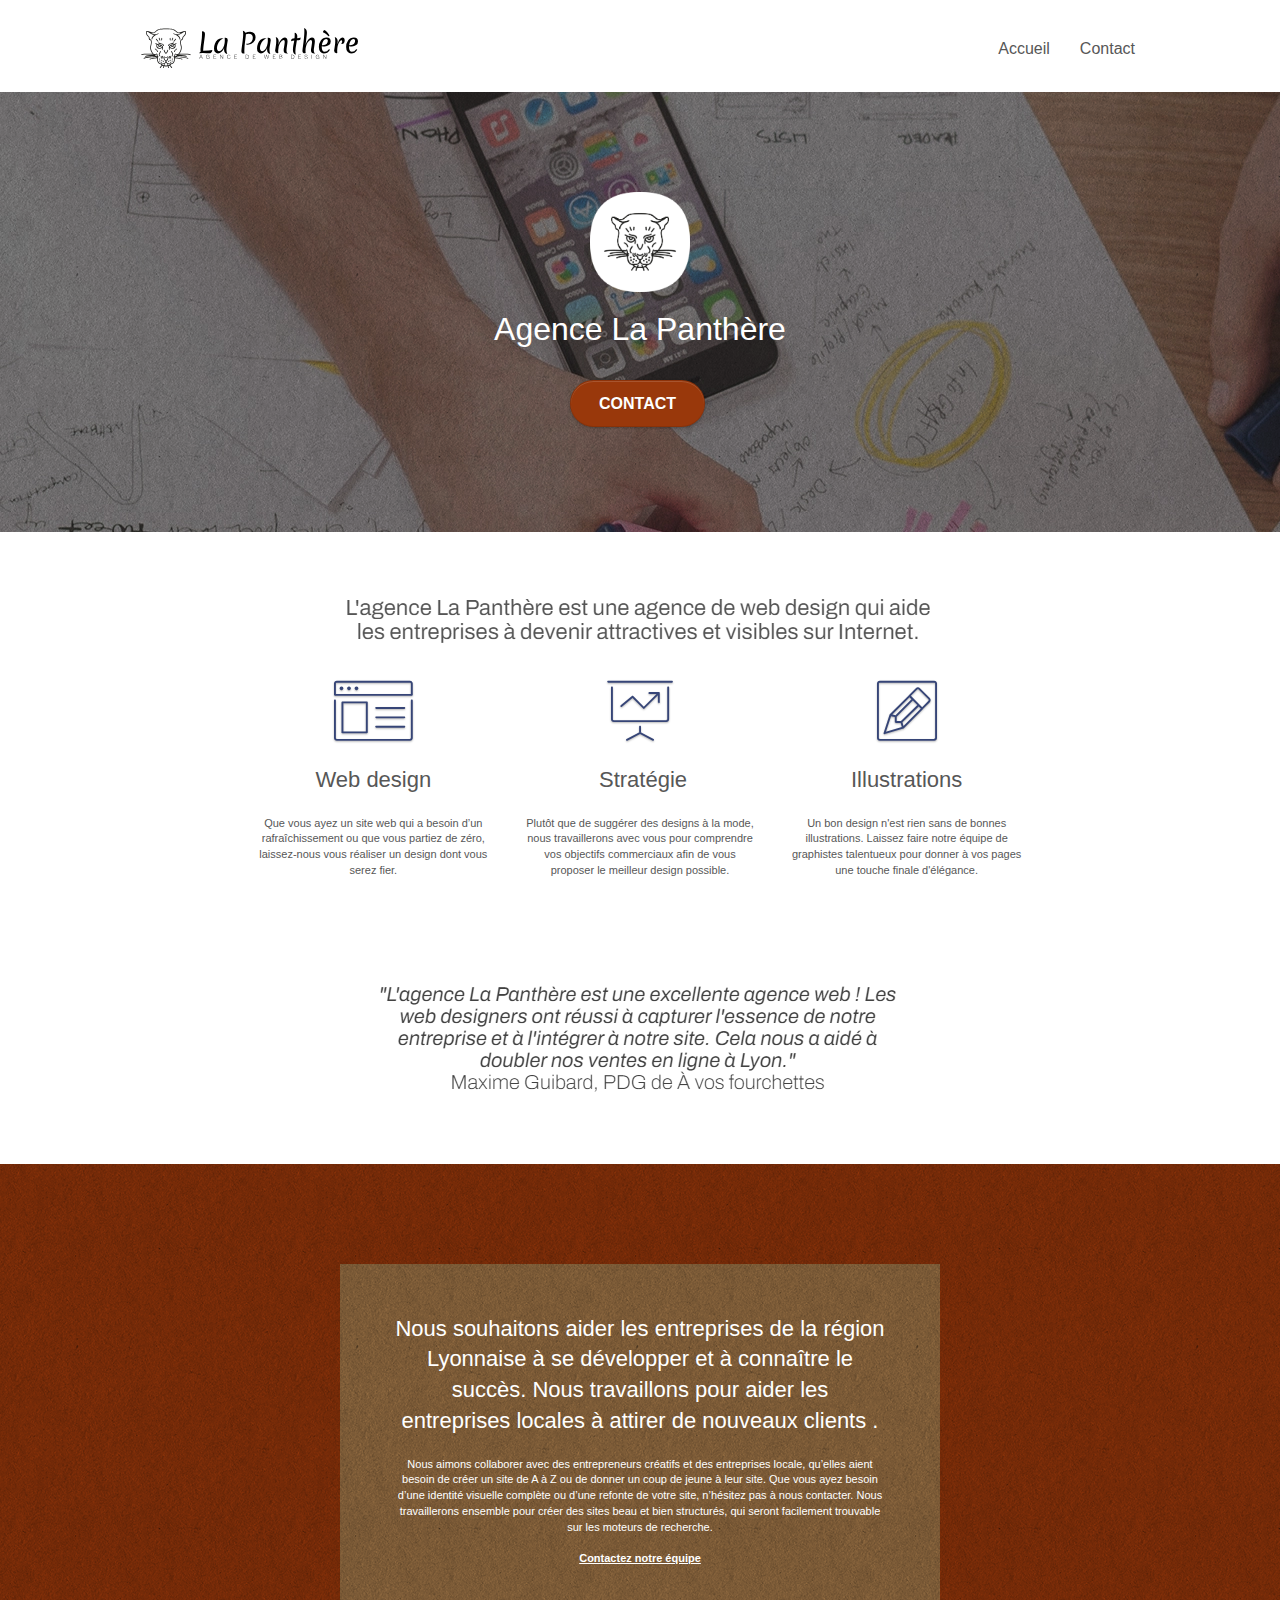
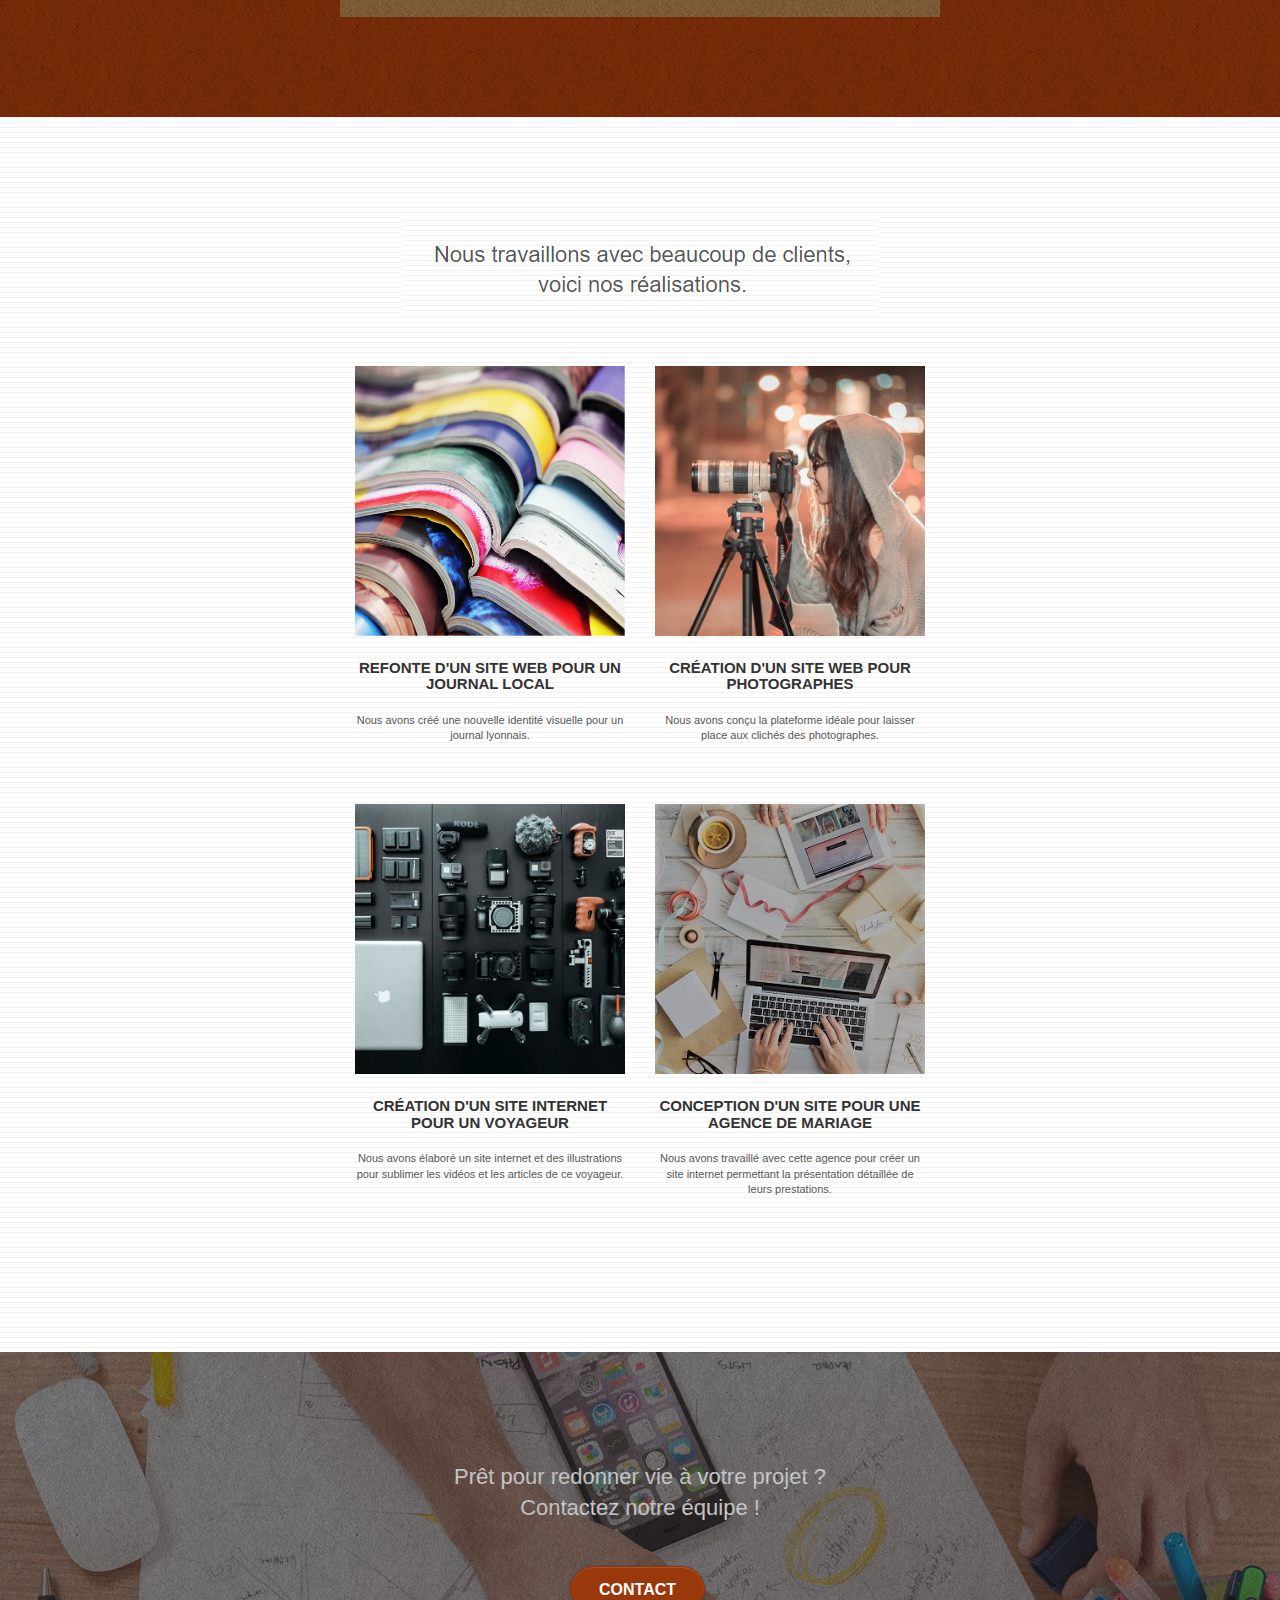
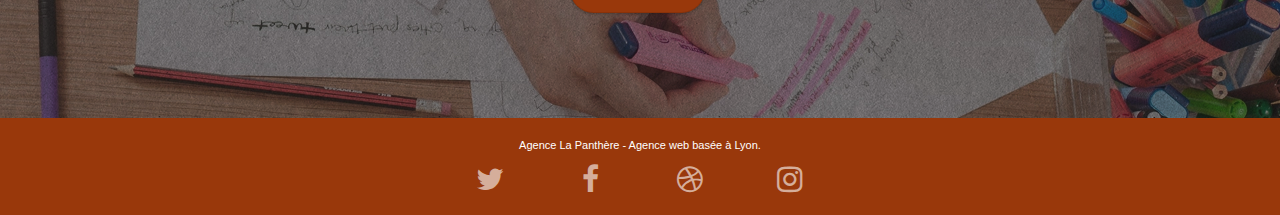
==== commit 2b1927dc: "modification du contraste" ====
--- a/index.html
+++ b/index.html
@@ -87,9 +87,9 @@
 				<div class="text-center">
 					<span class="et-icon-browser sm-shadow icon-dark-slate-blue icons icon-lg"></span>
 				</div>
-				<h3 class="mg-md text-center">
+				<h2 class="mg-md text-center">
 					Web design
-				</h3>
+				</h2>
 				<p class="text-center ">
 					Que vous ayez un site web qui a besoin d&rsquo;un rafraîchissement ou que vous partiez de zéro, laissez-nous vous réaliser un design dont vous serez fier.
 				</p>
@@ -98,9 +98,9 @@
 				<div class="text-center">
 					<span class="et-icon-presentation sm-shadow icon-dark-slate-blue icons icon-lg"></span>
 				</div>
-				<h3 class="mg-md text-center">
+				<h2 class="mg-md text-center">
 					&nbsp;Stratégie
-				</h3>
+				</h2>
 				<p class="text-center ">
 					Plutôt que de suggérer des designs à la mode, nous travaillerons avec vous pour comprendre vos objectifs commerciaux afin de vous proposer le meilleur design possible.<br>
 				</p>
@@ -109,9 +109,9 @@
 				<div class="text-center">
 					<span class="et-icon-edit sm-shadow icon-dark-slate-blue icons icon-lg"></span>
 				</div>
-				<h3 class="mg-md text-center">
+				<h2 class="mg-md text-center">
 					Illustrations
-				</h3>
+				</h2>
 				<p class="text-center ">
 					Un bon design n'est rien sans de bonnes illustrations. Laissez faire notre équipe de graphistes talentueux pour donner à vos pages une touche finale d'élégance.
 				</p>
--- a/style.css
+++ b/style.css
@@ -771,15 +771,15 @@
 }
 
 .bgc-atomic-tangerine {
-    background-color: #F3976C;
+    background-color: #99380B;
 }
 
 .tc-white {
-    color: #F3976C!important;
+    color: #FFFFFF!important;
 }
 
 .btn-atomic-tangerine {
-    background: #F3976C;
+    background: #99380B;
     color: #FFFFFF!important;
 }
 
@@ -797,7 +797,7 @@
 }
 
 .ltc-atomic-tangerine {
-    color: #F3976C!important;
+    color: #99380B!important;
 }
 
 .ltc-atomic-tangerine:hover {
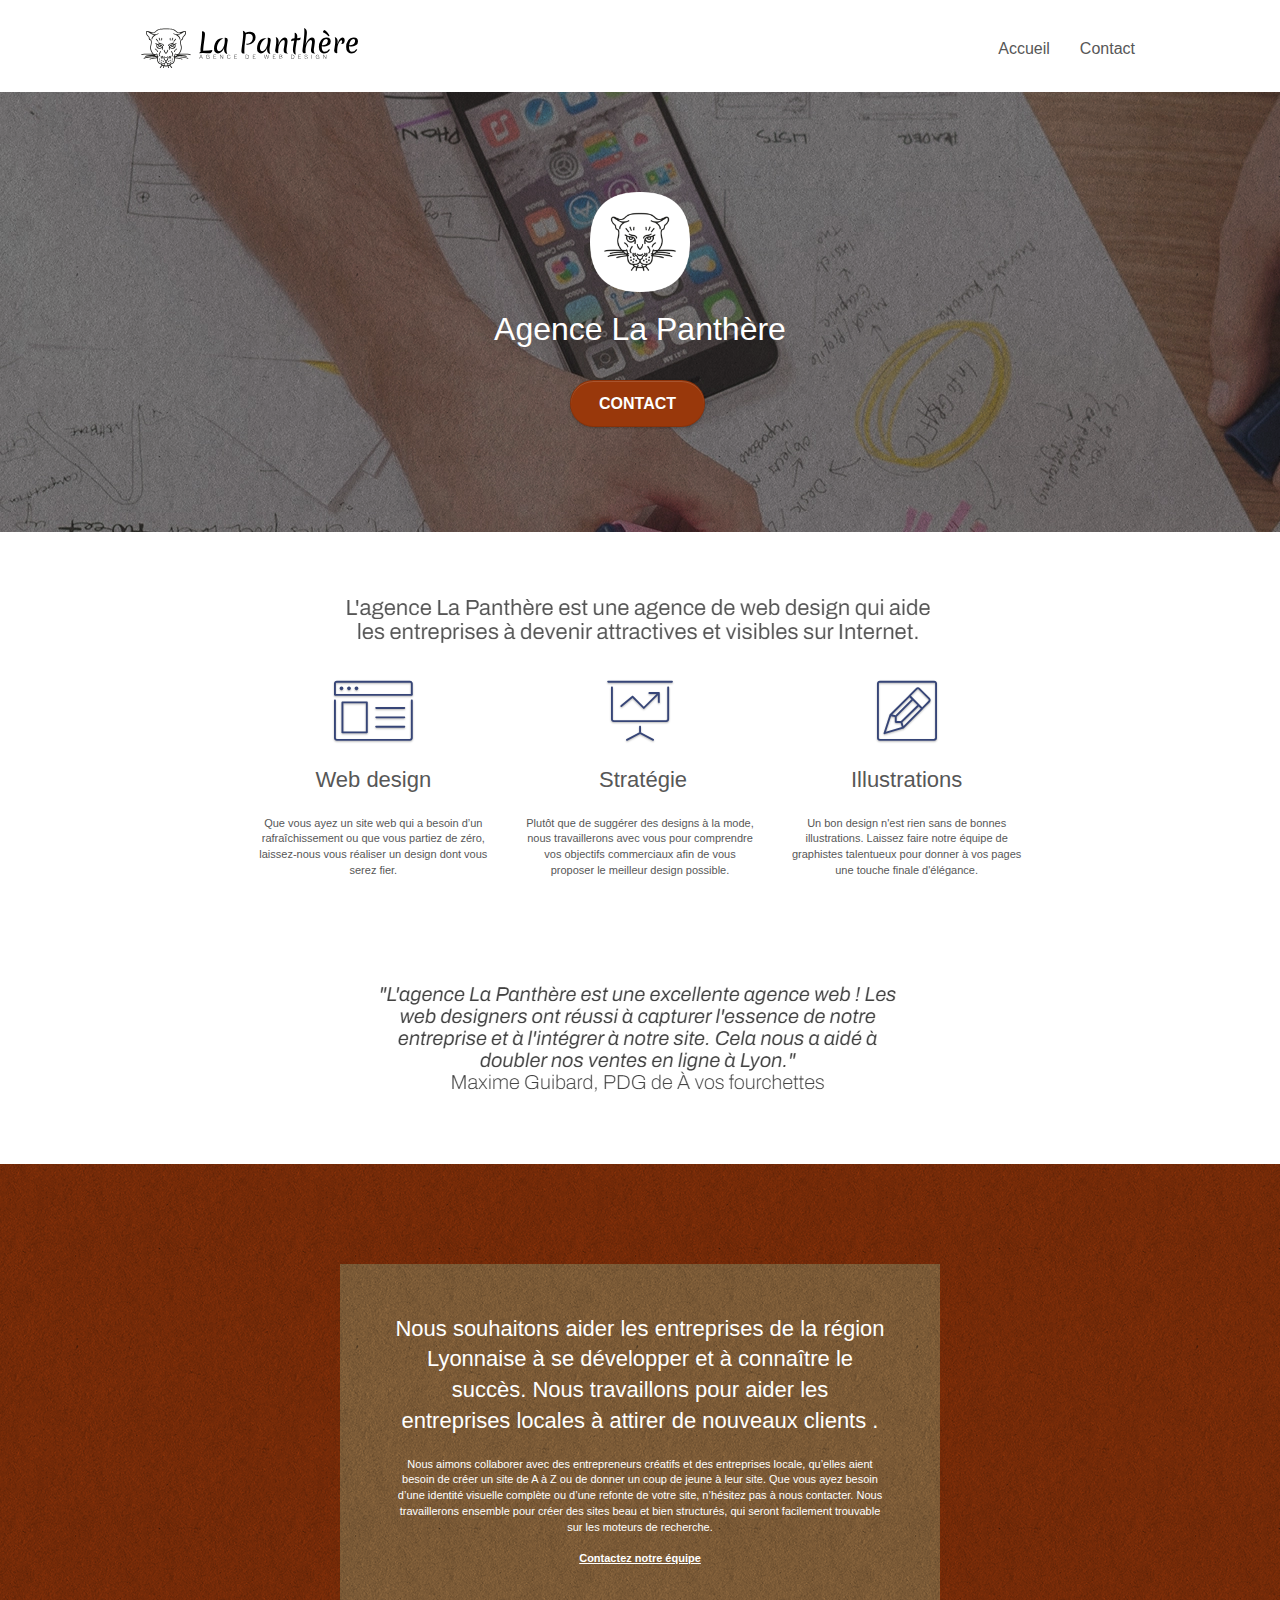
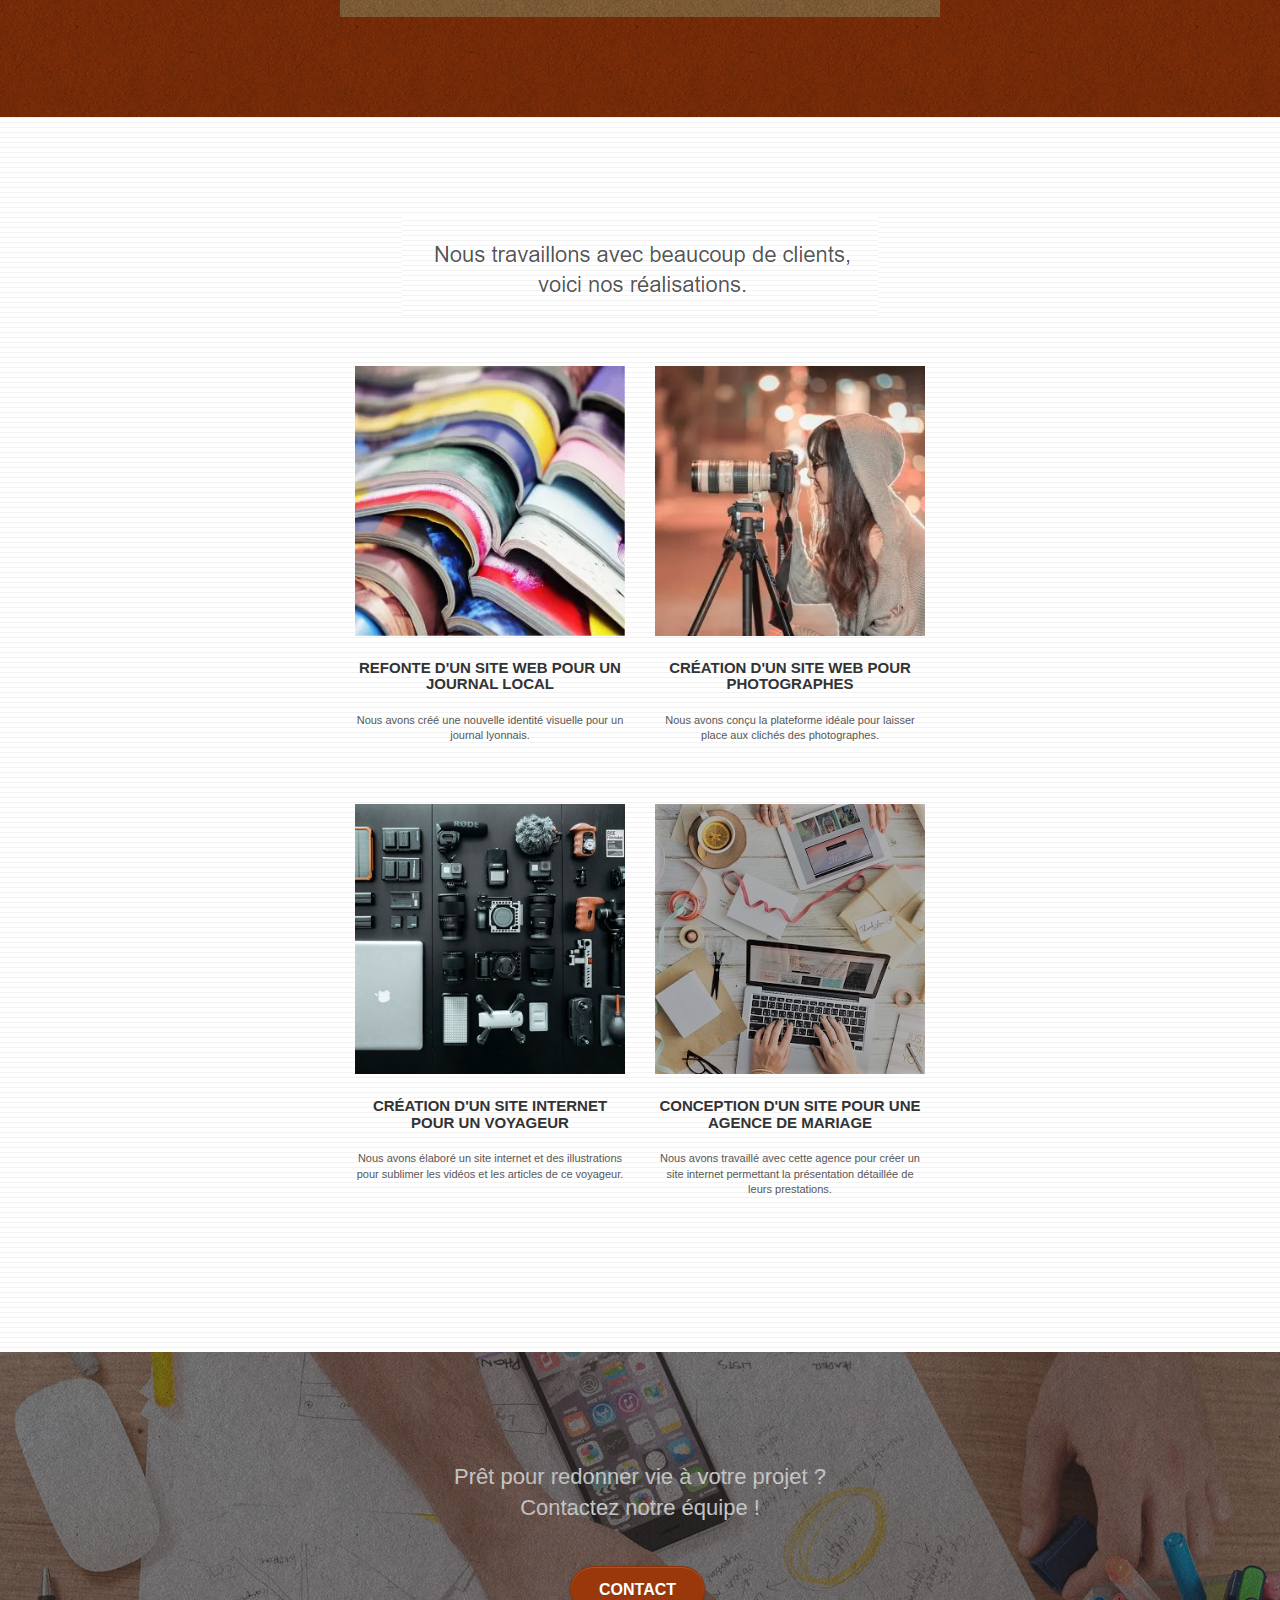
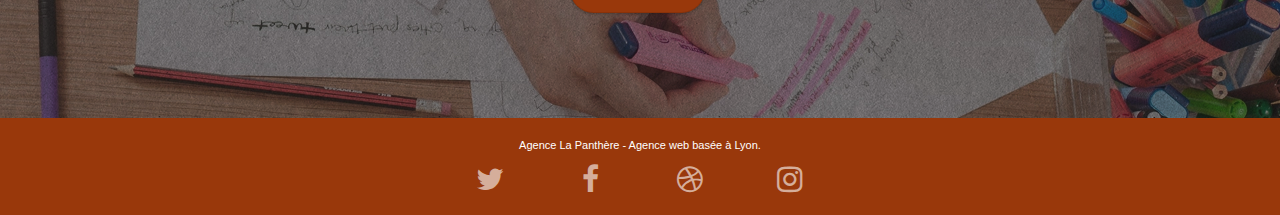
==== commit c6f4a781: "modification taille images" ====
--- a/index.html
+++ b/index.html
@@ -61,7 +61,7 @@
 	<div class="container bloc-lg">
 		<div class="row tight-width-whitespace">
 			<div class="col-sm-12">
-				<img src="img/logo.png" class="center-block image-resize-mode" width="100" alt="logo de l'entreprise" />
+				<img src="img/logo.webp" class="center-block image-resize-mode" width="100" alt="logo de l'entreprise" />
 				<h1 class="text-center hero-bloc-text tc-white ">
 					Agence La Panthère
 				</h1>
--- a/style.css
+++ b/style.css
@@ -516,7 +516,6 @@
     position: fixed;
     bottom: 20px;
     right: 20px;
-    opacity: 0;
     z-index: 500;
     transition: all .3s ease-in-out;
 }
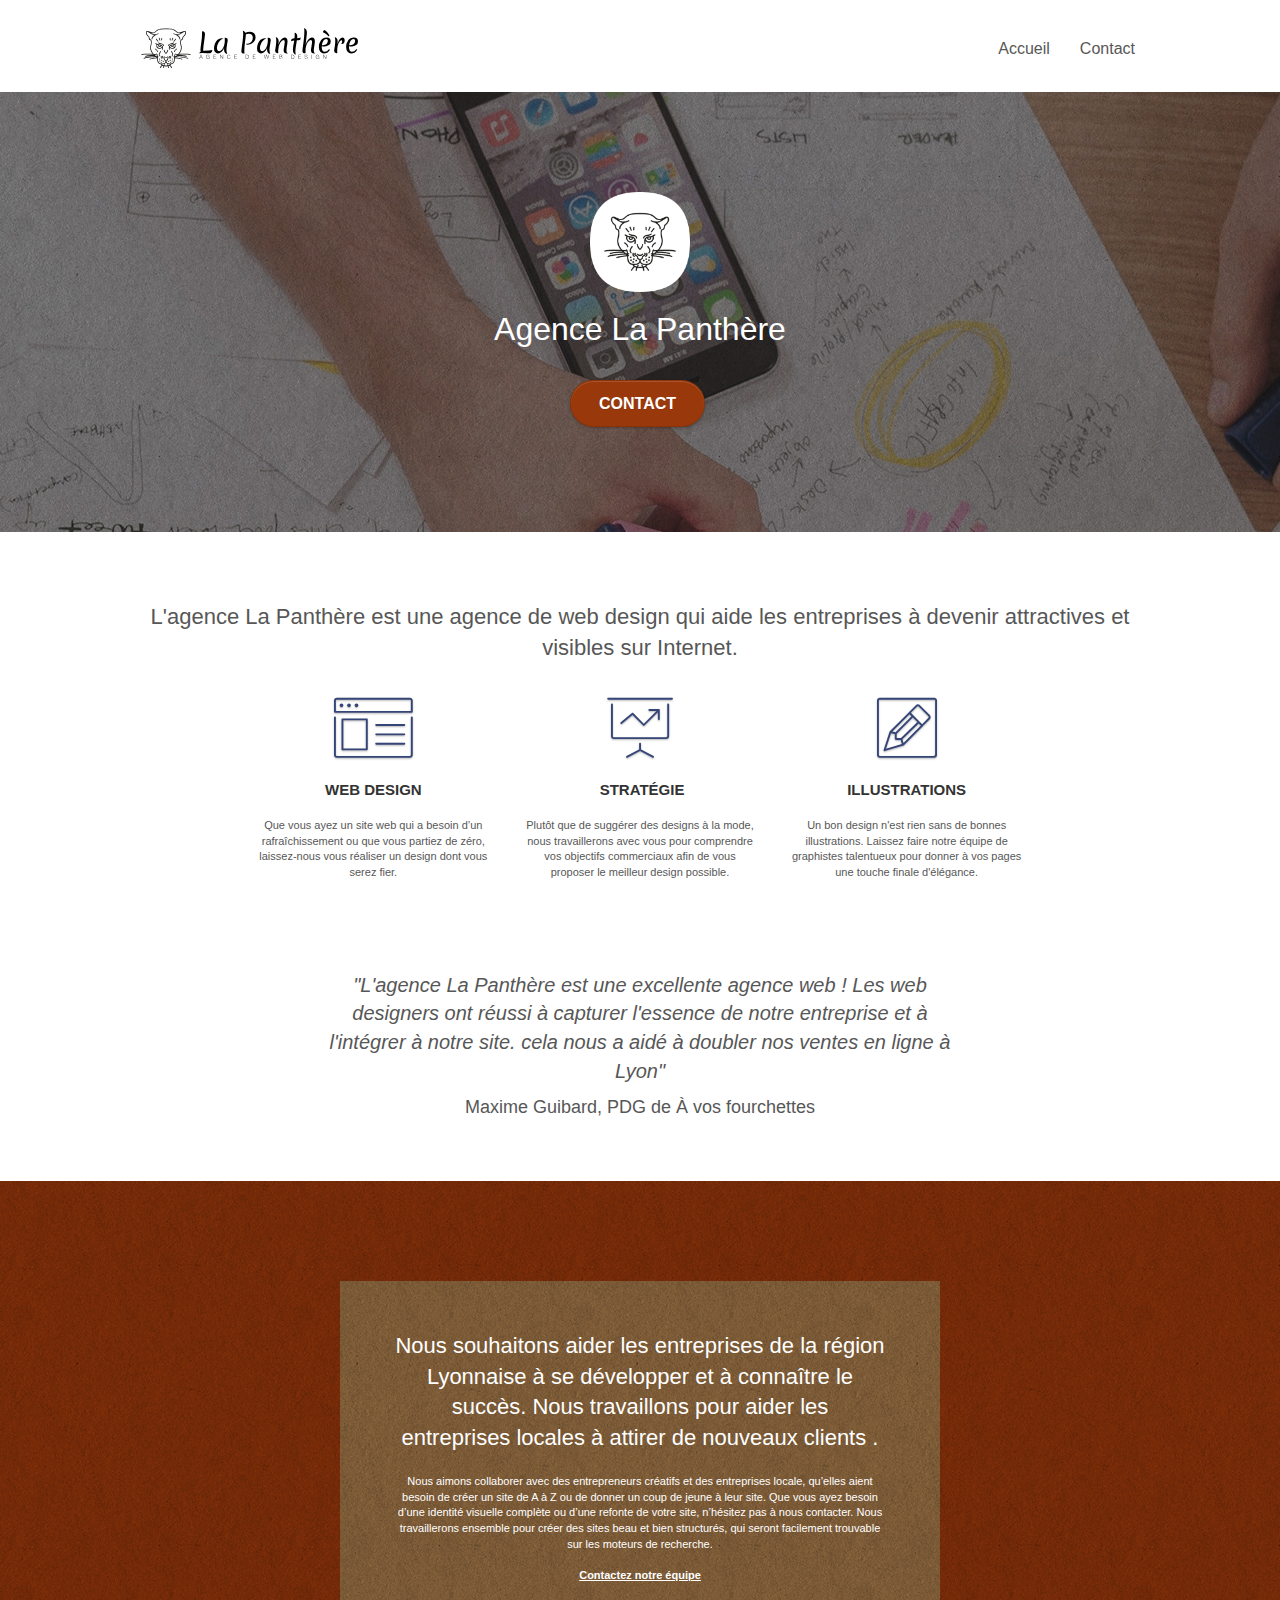
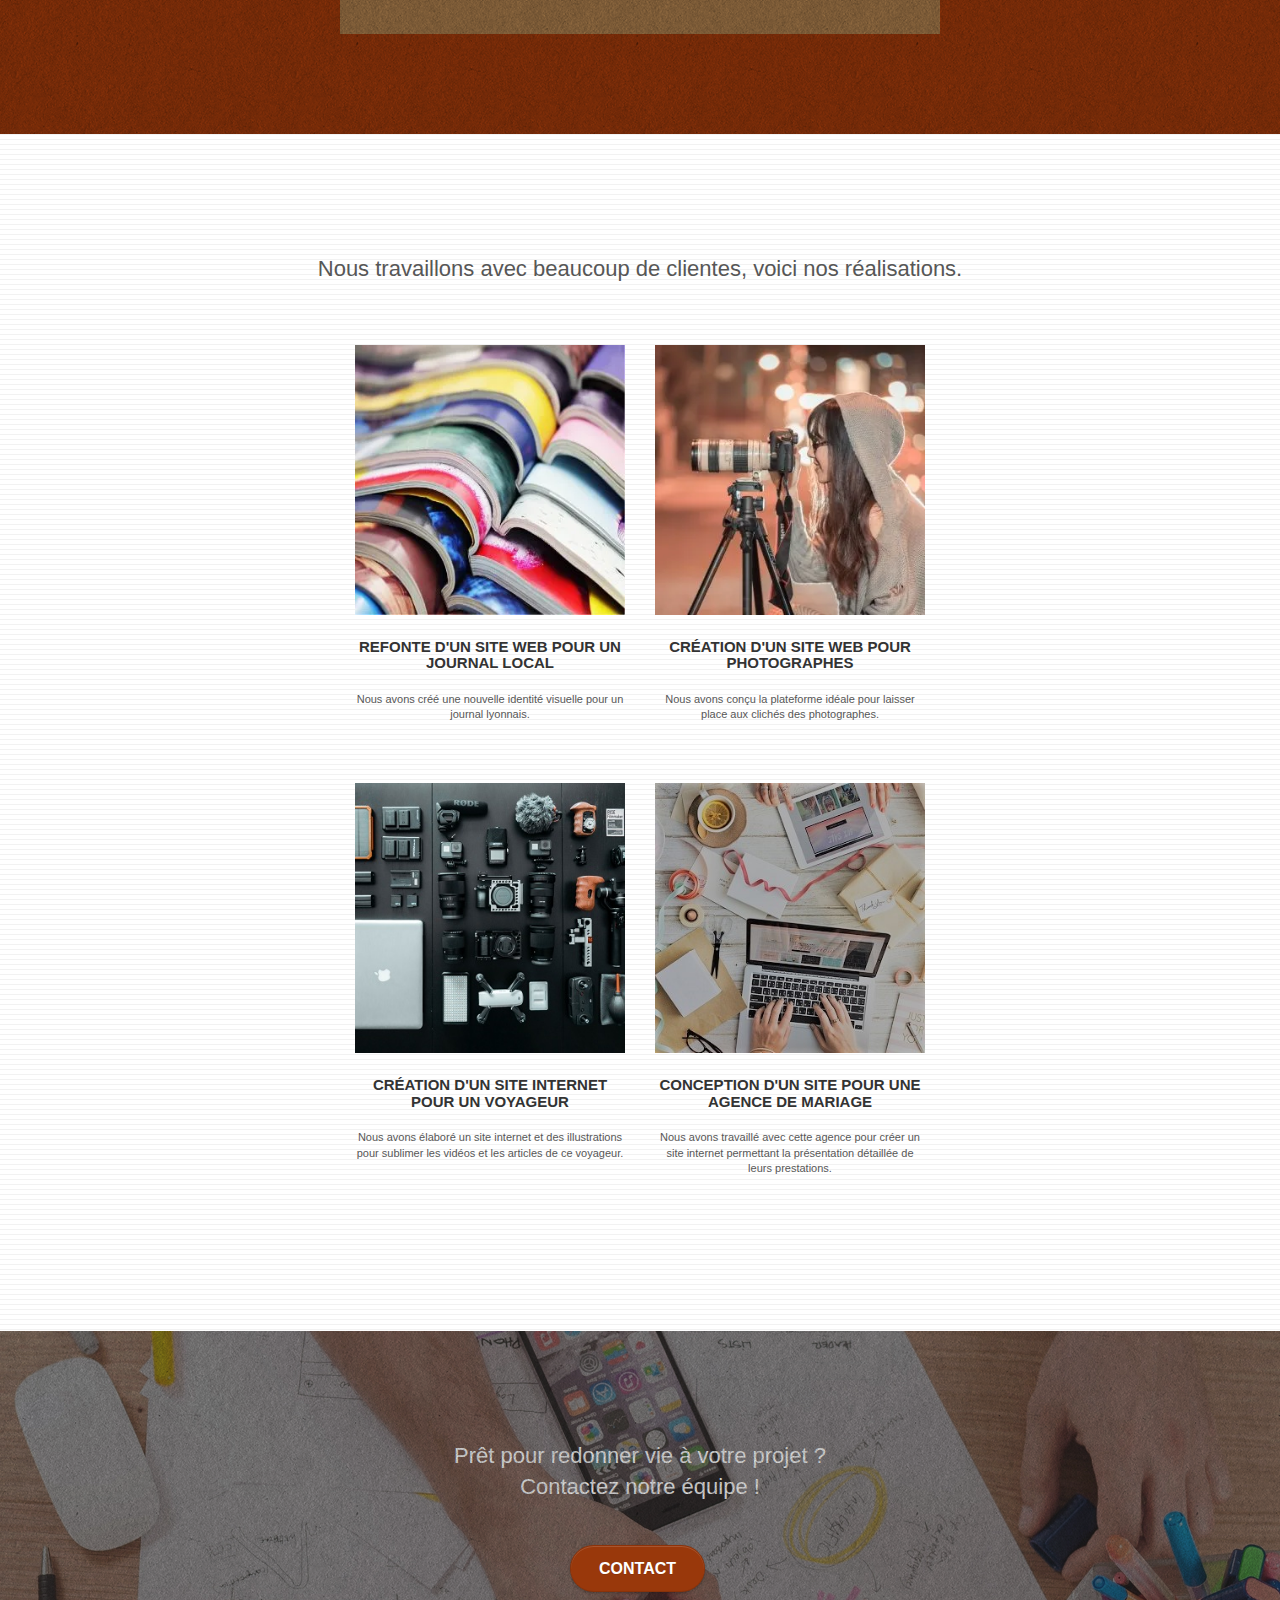
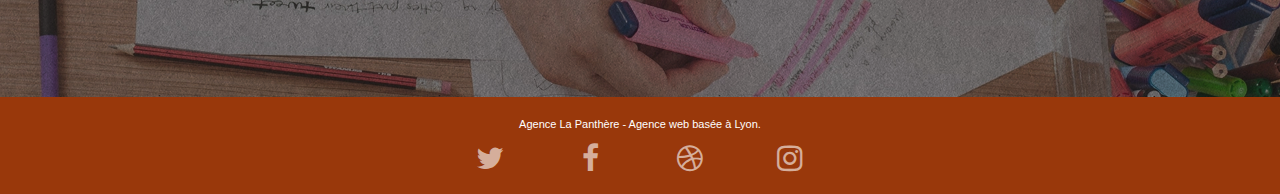
==== commit a1cf4216: "modification image en texte" ====
--- a/index.html
+++ b/index.html
@@ -79,7 +79,8 @@
 	<div class="container bloc-md">
 		<div class="row">
 			<div class="col-sm-12 text-center">
-				<img alt="titre de l'entreprise" src="img/title.png" />
+				<!-- <img alt="titre de l'entreprise" src="img/title.png" /> -->
+				<h2 class="text-center">L'agence La Panthère est une agence de web design qui aide les entreprises à devenir attractives et visibles sur Internet.</h2>
 			</div>
 		</div>
 		<div class="row voffset-lg med-width-whitespace">
@@ -87,9 +88,9 @@
 				<div class="text-center">
 					<span class="et-icon-browser sm-shadow icon-dark-slate-blue icons icon-lg"></span>
 				</div>
-				<h2 class="mg-md text-center">
+				<h3 class="mg-md text-center">
 					Web design
-				</h2>
+				</h3>
 				<p class="text-center ">
 					Que vous ayez un site web qui a besoin d&rsquo;un rafraîchissement ou que vous partiez de zéro, laissez-nous vous réaliser un design dont vous serez fier.
 				</p>
@@ -98,9 +99,9 @@
 				<div class="text-center">
 					<span class="et-icon-presentation sm-shadow icon-dark-slate-blue icons icon-lg"></span>
 				</div>
-				<h2 class="mg-md text-center">
+				<h3 class="mg-md text-center">
 					&nbsp;Stratégie
-				</h2>
+				</h3>
 				<p class="text-center ">
 					Plutôt que de suggérer des designs à la mode, nous travaillerons avec vous pour comprendre vos objectifs commerciaux afin de vous proposer le meilleur design possible.<br>
 				</p>
@@ -109,9 +110,9 @@
 				<div class="text-center">
 					<span class="et-icon-edit sm-shadow icon-dark-slate-blue icons icon-lg"></span>
 				</div>
-				<h2 class="mg-md text-center">
+				<h3 class="mg-md text-center">
 					Illustrations
-				</h2>
+				</h3>
 				<p class="text-center ">
 					Un bon design n'est rien sans de bonnes illustrations. Laissez faire notre équipe de graphistes talentueux pour donner à vos pages une touche finale d'élégance.
 				</p>
@@ -119,8 +120,9 @@
 		</div>
 		<div class="row voffset-lg voffset">
 			<div class="col-xs-12 col-md-8 col-md-offset-2 text-center">
-				<img alt="une citation qui décrit la boite" src="img/citation.png" />
-
+				<!-- <img alt="une citation qui décrit la boite" src="img/citation.png" /> -->
+				<p class="text-center citation">"L'agence La Panthère est une excellente agence web ! Les web designers ont réussi à capturer l'essence de notre entreprise et à l'intégrer à notre site. cela nous a aidé à doubler nos ventes en ligne à Lyon"</p>	 
+				<p class="text-center citation-quote">Maxime Guibard, PDG de À vos fourchettes</p> 
 			</div>
 		</div>
 	</div>
@@ -149,7 +151,8 @@
 	<div class="container bloc-lg">
 		<div class="row">
 			<div class="col-sm-12 text-center">
-				<img alt="agence web, agence web paris, web design paris, stratégie web" src="img/title2.png" />
+				<!-- <img alt="agence web, agence web paris, web design paris, stratégie web" src="img/title2.png" /> -->
+				<h2 class="text-center">Nous travaillons avec beaucoup de clientes, voici nos réalisations.</h2>
 			</div>
 		</div>
 		<div class="row tight-width-whitespace portfolio-row">
--- a/style.css
+++ b/style.css
@@ -91,7 +91,7 @@
 }
 
 .texture-paper::before {
-    background: url("img/texture-paper.png");
+    background: url("img/texture-paper.webp");
     background-size: 280px 280px;
 }
 
@@ -156,7 +156,13 @@
 .d-bloc .navbar-toggle .icon-bar {
     background: rgba(255, 255, 255, 1);
 }
-
+.citation{
+    font-style: italic;
+    font-size: 20px;
+}
+.citation-quote{
+    font-size: 18px;
+}
 .d-bloc .btn-wire,
 .d-bloc .btn-wire:hover {
     color: rgba(255, 255, 255, 1);
